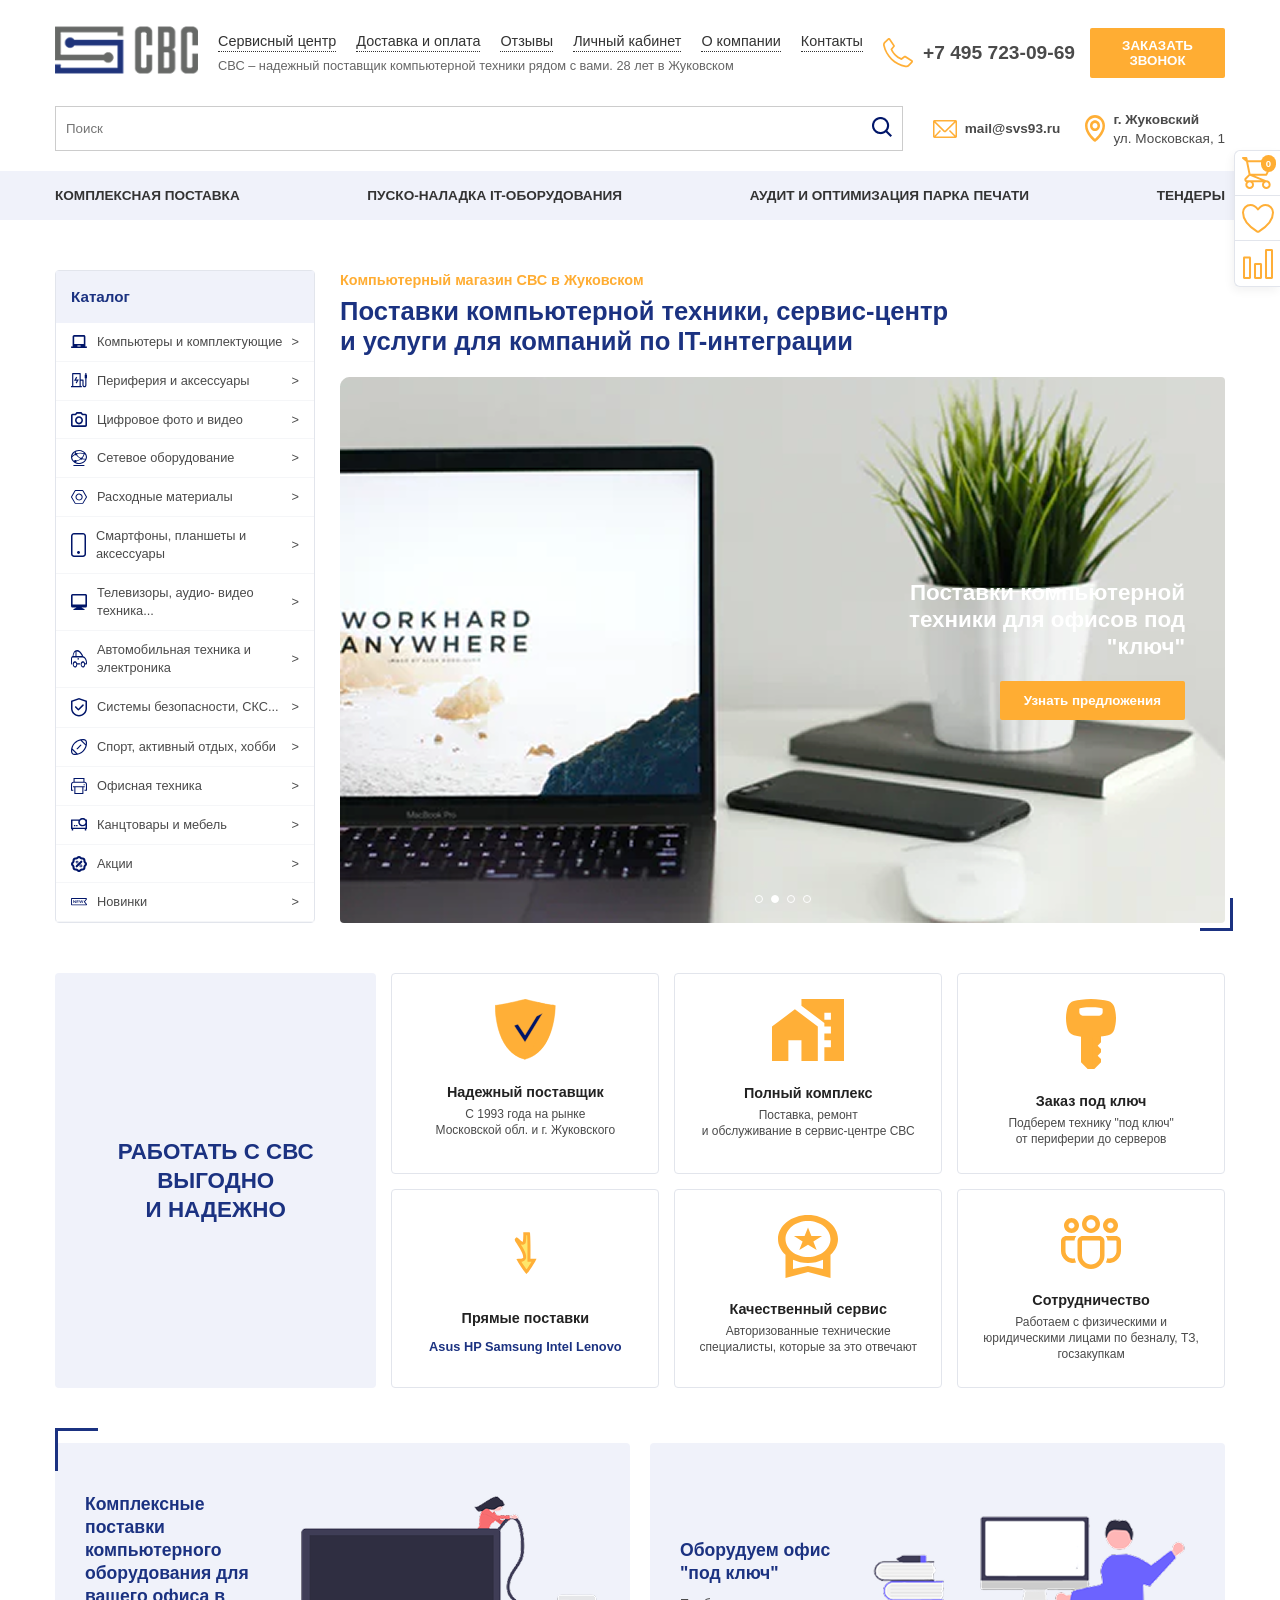
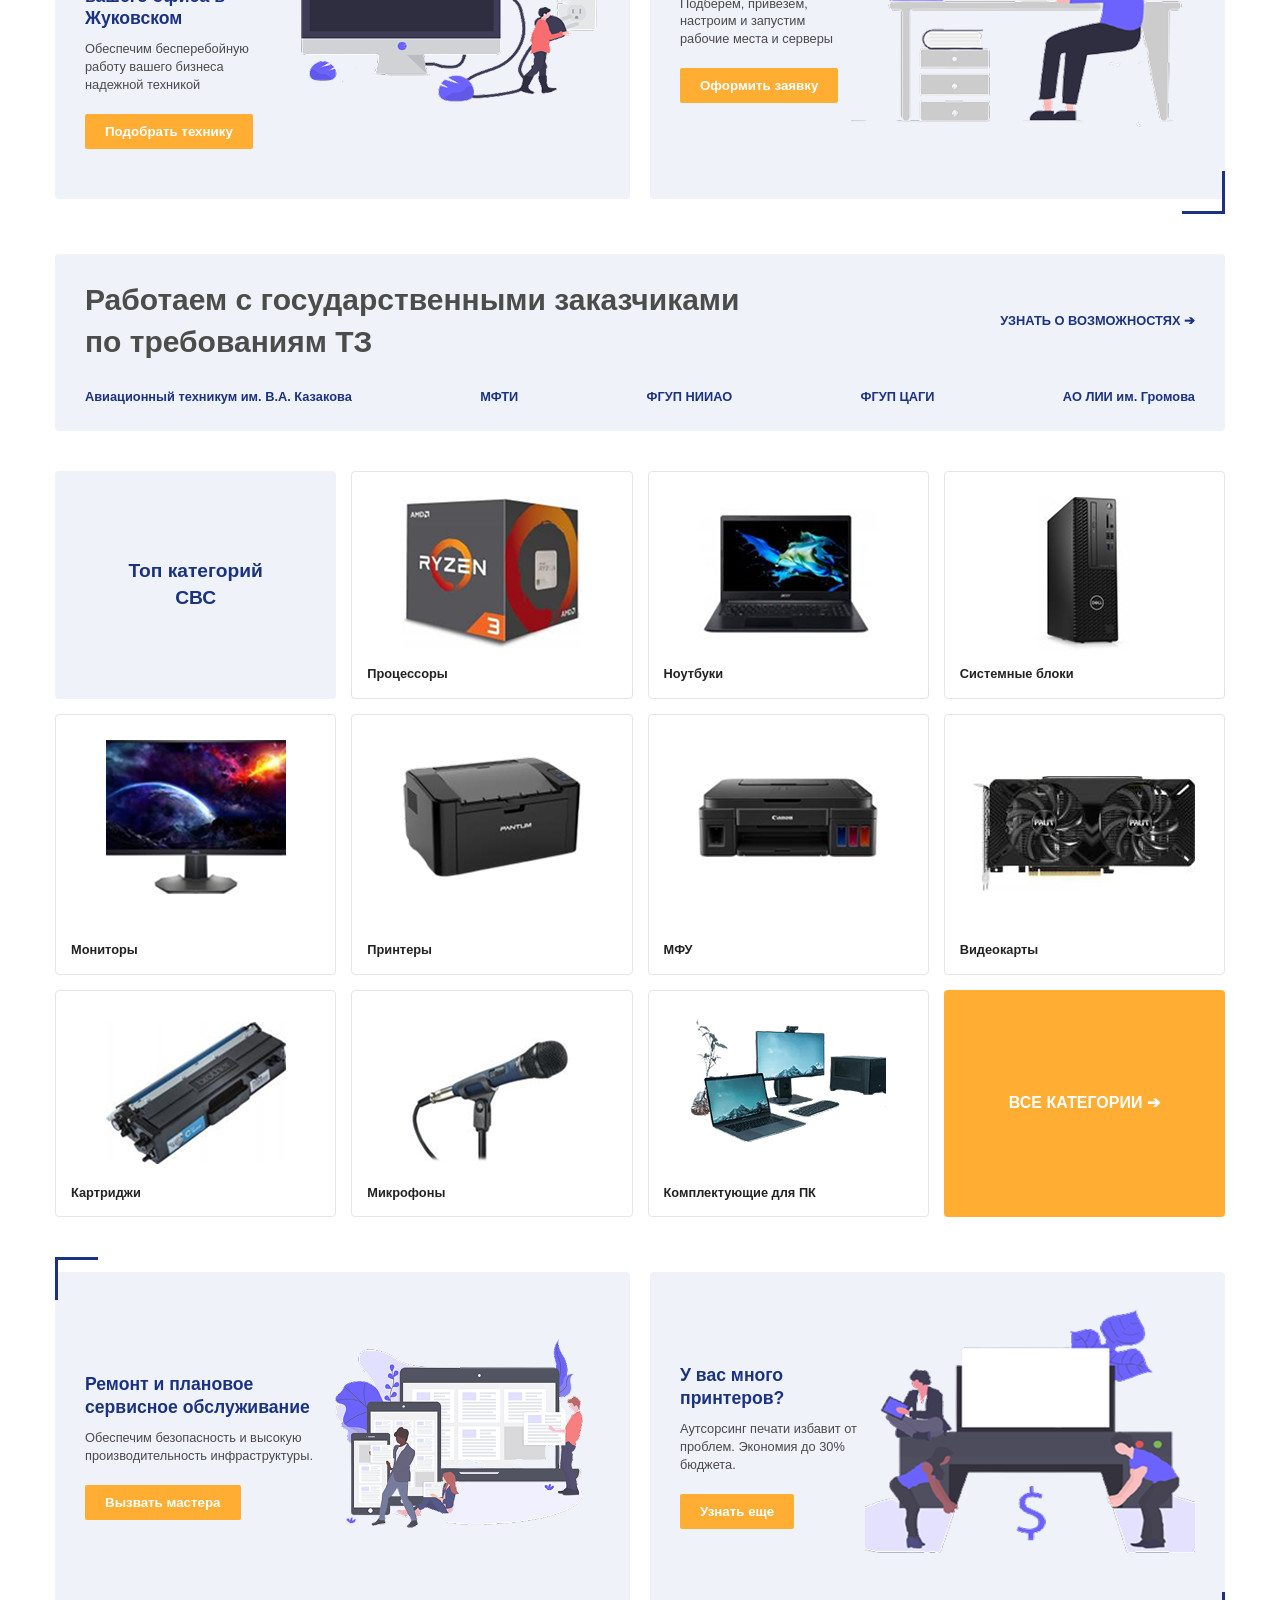
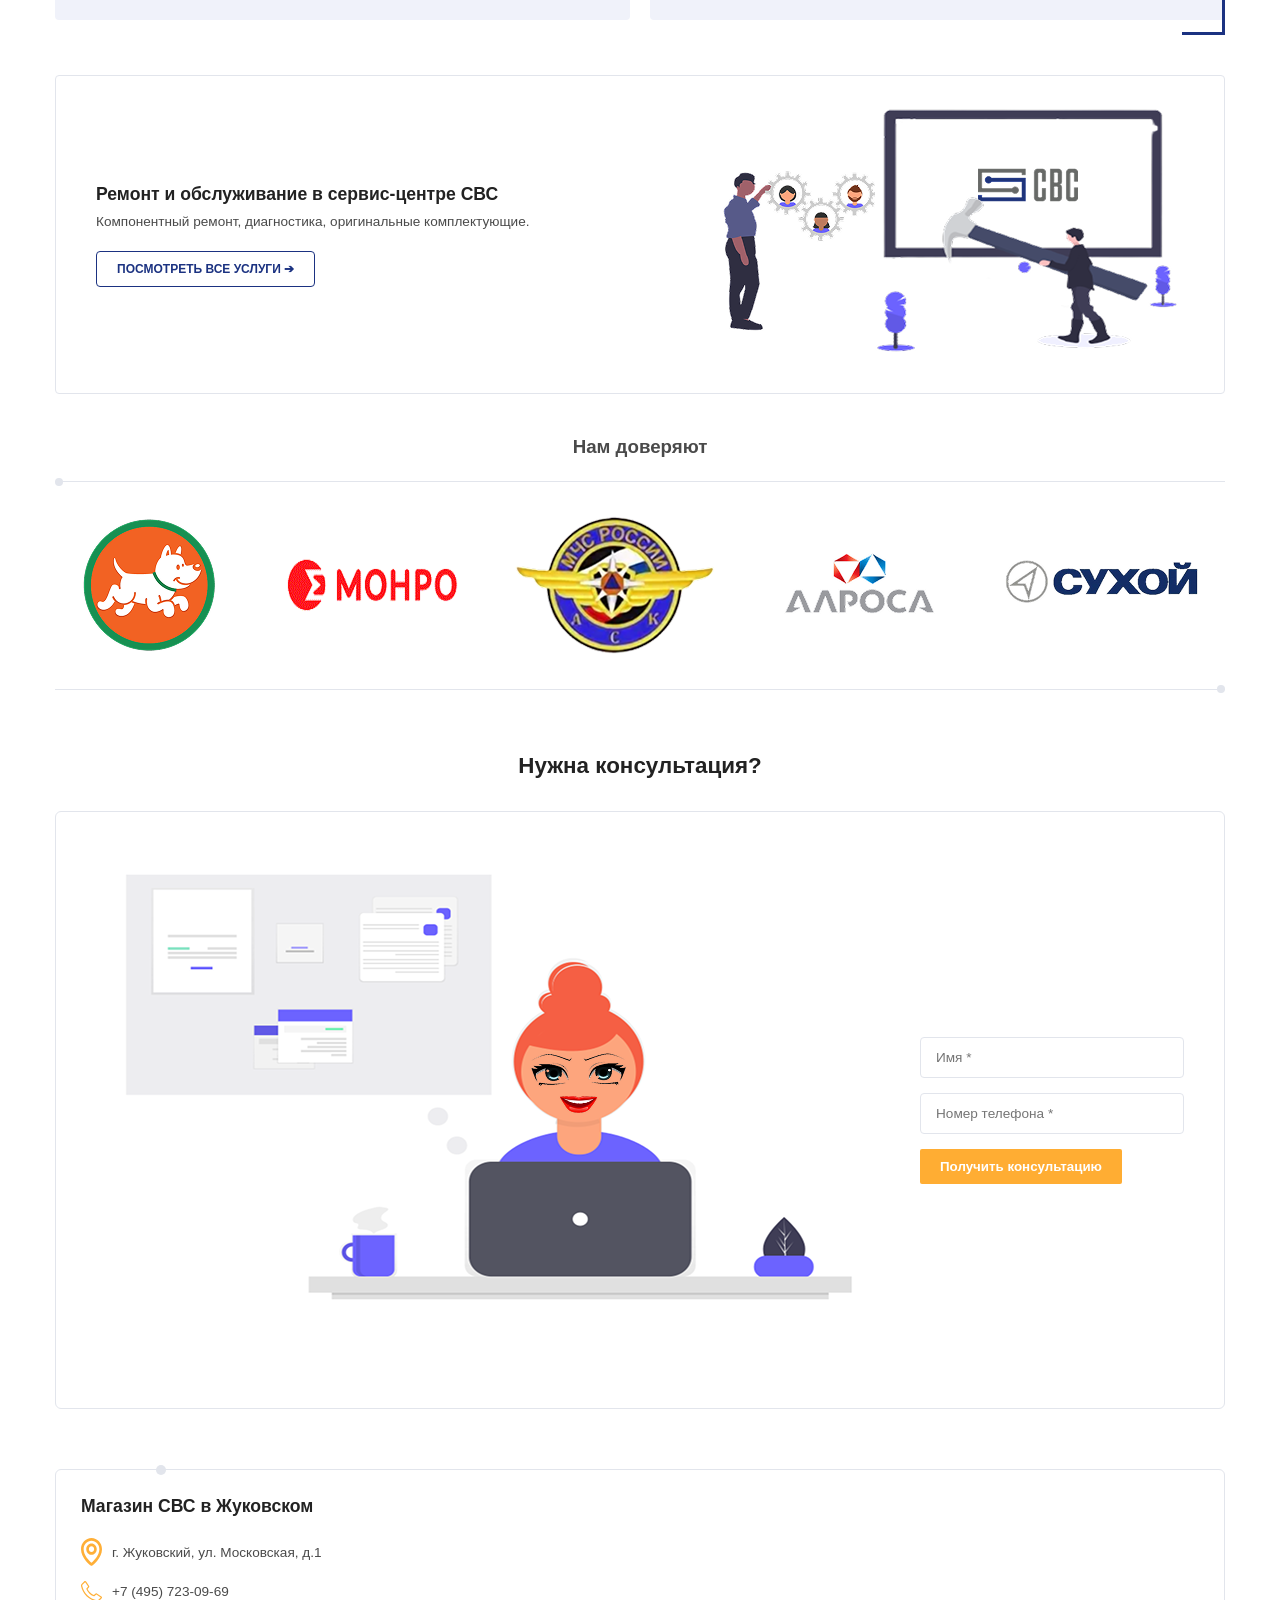
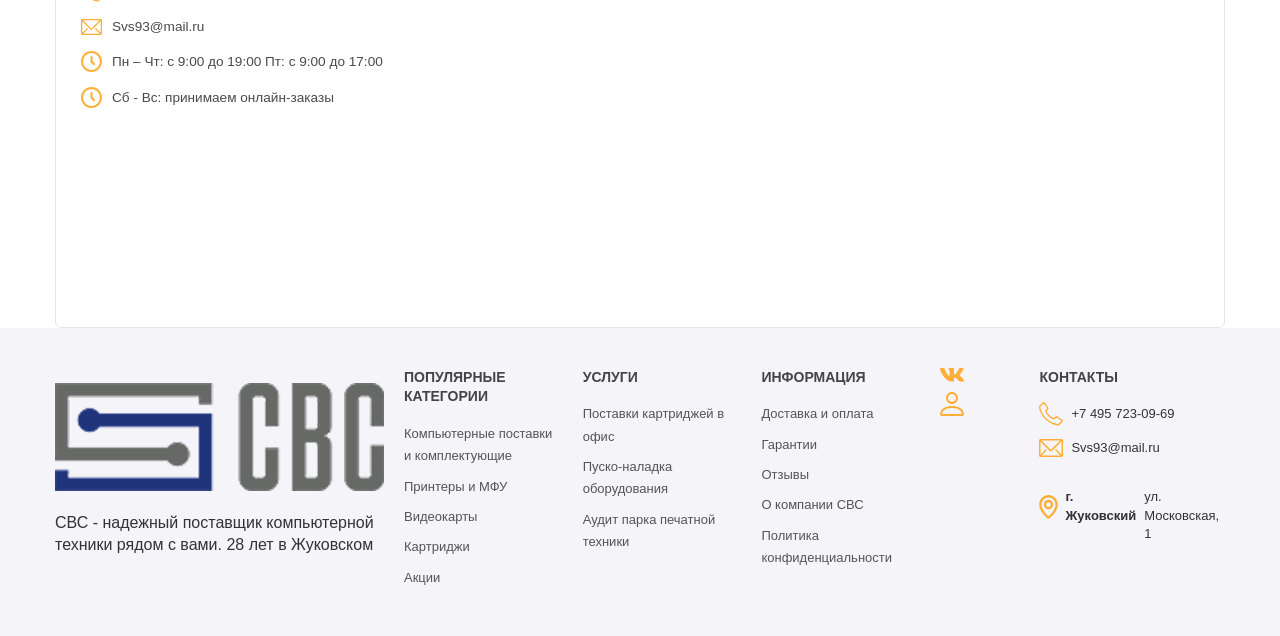
==== index.html @ f5159ec9 "Add files via upload" ====
<!DOCTYPE html>
<html lang="ru">
<head>
    <meta charset="UTF-8">
    <meta name="viewport" content="width=device-width, initial-scale=1.0">
    <link rel="stylesheet" href="./css/style.css">
    <title>СВС — Компьютерный магазин</title>
</head>
<body>

    <div class="side-widget">
        <div class="side-widget-item"><img src="./icons/cart.svg" alt="Корзина"><span class="side-widget-badge">0</span></div>
        <div class="side-widget-item"><img src="./icons/heart.svg" alt="Избранное"></div>
        <div class="side-widget-item"><img src="./icons/rating.svg" alt="Сравнение"></div>
    </div>

    <header class="site-header">
      <div class="container">
          <div class="header-top-row">
    <div class="logo-area">
        <img src="./img/logo.png" alt="СВС" class="header-logo">
    </div>
    
    <div class="header-center-block">
        <nav class="top-menu">
            <a href="#">Сервисный центр</a>
            <a href="#">Доставка и оплата</a>
            <a href="#">Отзывы</a>
            <a href="#">Личный кабинет</a>
            <a href="#">О компании</a>
            <a href="#">Контакты</a>
        </nav>
        <div class="slogan">СВС – надежный поставщик компьютерной техники рядом с вами. 28 лет в Жуковском</div>
    </div>

    <div class="header-contacts-right">
        <div class="phone-block">
            <img src="./icons/phone.svg" alt="Телефон" class="phone-icon">
            <span class="phone-number">+7 495 723-09-69</span>
        </div>
        <button class="btn-orange-call">ЗАКАЗАТЬ ЗВОНОК</button>
    </div>
</div>

          <div class="header-middle-row">
              <div class="search-box">
                  <input type="text" placeholder="Поиск">
                  <button class="search-btn"><img src="./icons/search.png" alt="Поиск"></button>
              </div>
              <div class="info-contacts">
                  <div class="info-item">
                      <img src="./icons/mail.svg" alt="Email" class="info-icon">
                      <span><b>mail@svs93.ru</b></span>
                  </div>
                  <div class="info-item">
                      <img src="./icons/geo.svg" alt="Адрес" class="info-icon">
                      <span><b>г. Жуковский</b><br>ул. Московская, 1</span>
                  </div>
              </div>
          </div>
      </div>

      <nav class="header-bottom-nav">
          <div class="container nav-links">
              <a href="./pages/office.html">КОМПЛЕКСНАЯ ПОСТАВКА</a>
              <a href="#">ПУСКО-НАЛАДКА IT-ОБОРУДОВАНИЯ</a>
              <a href="#">АУДИТ И ОПТИМИЗАЦИЯ ПАРКА ПЕЧАТИ</a>
              <a href="#">ТЕНДЕРЫ</a>
          </div>
      </nav>
    </header>

    <main class="container">
        
        <section class="hero-section">
            <aside class="catalog-menu">
                <div class="catalog-header">Каталог</div>
                <ul class="catalog-list">
                    <li class="catalog-item"><div class="catalog-item-left"><img src="./icons/pk.svg" class="catalog-icon"> Компьютеры и комплектующие</div><span>&gt;</span></li>
                    <li class="catalog-item"><div class="catalog-item-left"><img src="./icons/per.svg" class="catalog-icon"> Периферия и аксессуары</div><span>&gt;</span></li>
                    <li class="catalog-item"><div class="catalog-item-left"><img src="./icons/camera.svg" class="catalog-icon"> Цифровое фото и видео</div><span>&gt;</span></li>
                    <li class="catalog-item"><div class="catalog-item-left"><img src="./icons/provolka.svg" class="catalog-icon"> Сетевое оборудование</div><span>&gt;</span></li>
                    <li class="catalog-item"><div class="catalog-item-left"><img src="./icons/gaika.svg" class="catalog-icon"> Расходные материалы</div><span>&gt;</span></li>
                    <li class="catalog-item"><div class="catalog-item-left"><img src="./icons/mp.svg" class="catalog-icon"> Смартфоны, планшеты и аксессуары</div><span>&gt;</span></li>
                    <li class="catalog-item"><div class="catalog-item-left"><img src="./icons/monitor.svg" class="catalog-icon"> Телевизоры, аудио- видео техника...</div><span>&gt;</span></li>
                    <li class="catalog-item"><div class="catalog-item-left"><img src="./icons/auto.svg" class="catalog-icon"> Автомобильная техника и электроника</div><span>&gt;</span></li>
                    <li class="catalog-item"><div class="catalog-item-left"><img src="./icons/shield.svg" class="catalog-icon"> Системы безопасности, СКС...</div><span>&gt;</span></li>
                    <li class="catalog-item"><div class="catalog-item-left"><img src="./icons/sport.svg" class="catalog-icon"> Спорт, активный отдых, хобби</div><span>&gt;</span></li>
                    <li class="catalog-item"><div class="catalog-item-left"><img src="./icons/printer.svg" class="catalog-icon"> Офисная техника</div><span>&gt;</span></li>
                    <li class="catalog-item"><div class="catalog-item-left"><img src="./icons/cam.svg" class="catalog-icon"> Канцтовары и мебель</div><span>&gt;</span></li>
                    <li class="catalog-item"><div class="catalog-item-left"><img src="./icons/actions.svg" class="catalog-icon"> Акции</div><span>&gt;</span></li>
                    <li class="catalog-item"><div class="catalog-item-left"><img src="./icons/new.svg" class="catalog-icon"> Новинки</div><span>&gt;</span></li>
                </ul>
            </aside>

            <div class="hero-slider-wrapper bracket-bottom-right">
                <div class="hero-slider-text">
                    <h3>Компьютерный магазин СВС в Жуковском</h3>
                    <h1>Поставки компьютерной техники, сервис-центр<br>и услуги для компаний по IT-интеграции</h1>
                </div>
                <div class="hero-slider-image">
                    <div class="slider-overlay-text">Поставки компьютерной техники для офисов под "ключ"</div>
                      <button class="btn-orange" style="padding: 12px 24px; z-index: 2;">Узнать предложения</button>
                    <div class="slider-controls">
                        <div class="dot"></div><div class="dot active"></div><div class="dot"></div><div class="dot"></div>
                    </div>
                </div>
            </div>
        </section>

        <section class="benefits-grid">
            <div class="benefit-card span-2-rows">Работать с СВС<br>ВЫГОДНО<br>И НАДЕЖНО</div>
            <div class="benefit-card">
                <div class="benefit-icon"><img src="./icons/shield2.svg" alt="check"></div>
                <h4>Надежный поставщик</h4>
                <p>С 1993 года на рынке<br>Московской обл. и г. Жуковского</p>
            </div>
            <div class="benefit-card">
                <div class="benefit-icon"><img src="./icons/house.svg" alt="pc"></div>
                <h4>Полный комплекс</h4>
                <p>Поставка, ремонт<br>и обслуживание в сервис-центре СВС</p>
            </div>
            <div class="benefit-card">
                <div class="benefit-icon"><img src="./icons/key.svg" alt="key"></div>
                <h4>Заказ под ключ</h4>
                <p>Подберем технику "под ключ"<br>от периферии до серверов</p>
            </div>
            <div class="benefit-card">
                <div class="benefit-icon"><img src="./icons/del.svg" alt="delivery"></div>
                <h4>Прямые поставки</h4>
                <div class="brands-logos">Asus HP Samsung Intel Lenovo</div>
            </div>
            <div class="benefit-card">
                <div class="benefit-icon"><img src="./icons/medal.svg" alt="medal"></div>
                <h4>Качественный сервис</h4>
                <p>Авторизованные технические специалисты, которые за это отвечают</p>
            </div>
            <div class="benefit-card">
                <div class="benefit-icon"><img src="./icons/peoples.svg" alt="users"></div>
                <h4>Сотрудничество</h4>
                <p>Работаем с физическими и юридическими лицами по безналу, ТЗ, госзакупкам</p>
            </div>
        </section>

        <section class="bracket-wrapper">
            <div class="twin-banners">
                <div class="twin-card">
                    <div class="twin-info">
                        <h3>Комплексные поставки компьютерного оборудования для вашего офиса в Жуковском</h3>
                        <p>Обеспечим бесперебойную работу вашего бизнеса надежной техникой</p>
                        <button class="btn-orange">Подобрать технику</button>
                    </div>
                    <div class="twin-icon"><img src="./img/undraw_monitor_iqpq-removebg-preview 1.png" alt="pc"></div>
                </div>
                <div class="twin-card">
                    <div class="twin-info">
                        <h3>Оборудуем офис "под ключ"</h3>
                        <p>Подберем, привезем, настроим и запустим рабочие места и серверы</p>
                        <button class="btn-orange">Оформить заявку</button>
                    </div>
                    <div class="twin-icon"><img src="./img/ssss.png" alt="admin"></div>
                </div>
            </div>
        </section>

        <section class="gov-banner">
            <div class="gov-header">
                <h3>Работаем с государственными заказчиками <br>по требованиям ТЗ</h3>
                <a href="#">УЗНАТЬ О ВОЗМОЖНОСТЯХ ➔</a>
            </div>
            <div class="gov-logos">
                <div>Авиационный техникум им. В.А. Казакова</div>
                <div>МФТИ</div>
                <div>ФГУП НИИАО</div>
                <div>ФГУП ЦАГИ</div>
                <div>АО ЛИИ им. Громова</div>
            </div>
        </section>

        <section class="category-grid">
            <div class="cat-box title-box"><h3>Топ категорий<br>СВС</h3></div>
            <a href="#" class="cat-box"><div class="cat-img"><img src="./img/proc.png"></div><div class="cat-title">Процессоры</div></a>
            <a href="#" class="cat-box"><div class="cat-img"><img src="./img/nout.png"></div><div class="cat-title">Ноутбуки</div></a>
            <a href="#" class="cat-box"><div class="cat-img"><img src="./img/system.png"></div><div class="cat-title">Системные блоки</div></a>
            <a href="#" class="cat-box"><div class="cat-img"><img src="./img/mon.png"></div><div class="cat-title">Мониторы</div></a>
            <a href="#" class="cat-box"><div class="cat-img"><img src="./img/printer.png"></div><div class="cat-title">Принтеры</div></a>
            <a href="#" class="cat-box"><div class="cat-img"><img src="./img/mfu.png"></div><div class="cat-title">МФУ</div></a>
            <a href="#" class="cat-box"><div class="cat-img"><img src="./img/videocards.png"></div><div class="cat-title">Видеокарты</div></a>
            <a href="#" class="cat-box"><div class="cat-img"><img src="./img/cartridge.png"></div><div class="cat-title">Картриджи</div></a>
            <a href="#" class="cat-box"><div class="cat-img"><img src="./img/myc.png"></div><div class="cat-title">Микрофоны</div></a>
            <a href="#" class="cat-box"><div class="cat-img"><img src="./img/tech.png"></div><div class="cat-title">Комплектующие для ПК</div></a>
            <div class="cat-box action-box">ВСЕ КАТЕГОРИИ ➔</div>
        </section>

        <section class="bracket-wrapper">
            <div class="twin-banners">
                <div class="twin-card">
                    <div class="twin-info">
                        <h3>Ремонт и плановое сервисное обслуживание</h3>
                        <p>Обеспечим безопасность и высокую производительность инфраструктуры.</p>
                        <button class="btn-orange">Вызвать мастера</button>
                    </div>
                    <div class="twin-icon"><img src="./img/tools.png" alt="tools"></div>
                </div>
                <div class="twin-card">
                    <div class="twin-info">
                        <h3>У вас много принтеров?</h3>
                        <p>Аутсорсинг печати избавит от проблем. Экономия до 30% бюджета.</p>
                        <button class="btn-orange">Узнать еще</button>
                    </div>
                    <div class="twin-icon"><img src="./img/money.png" alt="printer"></div>
                </div>
            </div>
        </section>

        <section class="service-banner">
            <div>
                <h3>Ремонт и обслуживание в сервис-центре СВС</h3>
                <p>Компонентный ремонт, диагностика, оригинальные комплектующие.</p>
                <button class="btn-outline">Посмотреть все услуги ➔</button>
            </div>
            <div class="service-ill"><img src="./img/repair.png" alt="repair"></div>
        </section>

        <section class="trust-section">
            <h3>Нам доверяют</h3>
            <div class="trust-line">
                <img src="./img/c1.png" alt=""><img src="./img/c2.png" alt=""><img src="./img/c3.png" alt=""><img src="./img/c4.png" alt=""><img src="./img/c5.png" alt="">
            </div>
        </section>

        <section class="feedback-section">
            <div class="feedback-header">
                <h2>Нужна консультация?</h2>
            </div>
            <div class="feedback-box">
                <div class="feedback-ill"><img src="./img/sup.png" alt="support"></div>
                <form>
                    <div class="form-group"><input type="text" placeholder="Имя *"></div>
                    <div class="form-group"><input type="tel" placeholder="Номер телефона *"></div>
                    <button type="button" class="btn-orange">Получить консультацию</button>
                </form>
            </div>
        </section>

        <section class="map-section">
            <div class="map-info">
                <h3>Магазин СВС в Жуковском</h3>
                <ul class="map-list">
                    <li><img src="./icons/geo.svg">г. Жуковский, ул. Московская, д.1</li>
                    <li><img src="./icons/phone.svg">+7 (495) 723-09-69</li>
                    <li><img src="./icons/mail.svg">Svs93@mail.ru</li>
                    <li><img src="./icons/clock.svg">Пн – Чт: с 9:00 до 19:00 Пт: с 9:00 до 17:00</li>
                    <li><img src="./icons/clock.svg">Сб - Вс: принимаем онлайн-заказы</li>
                </ul>
            </div>
            <div class="map-wrapper">
                <iframe src="https://yandex.ru/map-widget/v1/?um=constructor%3A..." width="100%" height="400" frameborder="0"></iframe>
            </div>
        </section>
    </main>

    <footer class="site-footer">
    <div class="container footer-grid">
        <!-- Лого и описание -->
        <div class="footer-col">
            <img src="./img/logo.png" alt="СВС" class="footer-logo">
            <p>СВС - надежный поставщик компьютерной техники рядом с вами. 28 лет в Жуковском</p>
        </div>

        <!-- Популярные категории -->
        <div class="footer-col">
            <h5>ПОПУЛЯРНЫЕ КАТЕГОРИИ</h5>
            <ul>
                <li><a href="#">Компьютерные поставки и комплектующие</a></li>
                <li><a href="#">Принтеры и МФУ</a></li>
                <li><a href="#">Видеокарты</a></li>
                <li><a href="#">Картриджи</a></li>
                <li><a href="#">Акции</a></li>
            </ul>
        </div>

        <!-- Услуги -->
        <div class="footer-col">
            <h5>УСЛУГИ</h5>
            <ul>
                <li><a href="#">Поставки картриджей в офис</a></li>
                <li><a href="#">Пуско-наладка оборудования</a></li>
                <li><a href="#">Аудит парка печатной техники</a></li>
            </ul>
        </div>

        <!-- Информация -->
        <div class="footer-col">
            <h5>ИНФОРМАЦИЯ</h5>
            <ul>
                <li><a href="#">Доставка и оплата</a></li>
                <li><a href="#">Гарантии</a></li>
                <li><a href="#">Отзывы</a></li>
                <li><a href="#">О компании СВС</a></li>
                <li><a href="#">Политика конфиденциальности</a></li>
            </ul>
        </div>

        <!-- Соцсети -->
        <div class="footer-col footer-social">
            
            <img src="./icons/vk.svg" alt="VK">
            <img src="./icons/us.svg" alt="User">
        </div>

        <!-- Контакты -->
        <div class="footer-col footer-contacts">
            <h5>КОНТАКТЫ</h5>
            <p><img src="./icons/phone.svg" alt="тел"> +7 495 723-09-69</p>
            <p><img src="./icons/mail.svg" alt="почта"> Svs93@mail.ru</p>
            <p><img src="./icons/geo.svg" alt="адрес"> <b>г. Жуковский</b><br>ул. Московская, 1</p>
            
        </div>
    </div>
</footer>
</body>
</html>
---- css/style.css ----
/* --- БАЗОВЫЕ ПЕРЕМЕННЫЕ И СБРОС --- */
:root {
    --cbc-navy: #1b3281;
    --cbc-orange: #ffad33;
    --cbc-orange-hover: #fa9c15;
    --cbc-dark: #222222;
    --cbc-text: #4a4a4a;
    --cbc-gray-light: #f5f6f8;
    --cbc-lavender: #f0f2fa;
    --cbc-border: #e2e5ec;
    --font-main: 'Segoe UI', Tahoma, Geneva, Verdana, sans-serif;
}

* {
    box-sizing: border-box;
    margin: 0;
    padding: 0;
    font-family: var(--font-main);
}

body {
    color: var(--cbc-text);
    background-color: #ffffff;
    line-height: 1.4;
}

a {
    text-decoration: none;
    color: inherit;
}

.container {
    max-width: 1200px;
    margin: 0 auto;
    padding: 0 15px;
}

/* --- ПРАВЫЙ ПЛАВАЮЩИЙ ВИДЖЕТ --- */
.side-widget {
    position: fixed;
    right: 0;
    top: 150px;
    background: #fff;
    border: 1px solid var(--cbc-border);
    border-right: none;
    border-radius: 6px 0 0 6px;
    box-shadow: -2px 4px 10px rgba(0, 0, 0, 0.05);
    z-index: 100;
}

.side-widget-item {
    width: 45px;
    height: 45px;
    display: flex;
    align-items: center;
    justify-content: center;
    border-bottom: 1px solid var(--cbc-border);
    font-size: 1.2rem;
    color: var(--cbc-navy);
    cursor: pointer;
    position: relative;
}

.side-widget-item:last-child {
    border-bottom: none;
}

.side-widget-badge {
    position: absolute;
    top: 4px;
    right: 4px;
    background: var(--cbc-orange);
    color: #fff;
    font-size: 0.6rem;
    padding: 2px 5px;
    border-radius: 10px;
    font-weight: bold;
}

/* --- ШАПКА САЙТА --- */
.site-header {
    width: 100%;
    padding: 20px 0;
    background: #fff;
}

.header-top-row {
    display: flex;
    justify-content: space-between; /* Распределяет блоки по всей ширине */
    align-items: center;            /* Выравнивает их по вертикали по центру */
    gap: 20px;                      /* Небольшой отступ между блоками */
}

.header-logo {
    height: 60px;
    width: auto;
}

.top-menu {
    display: flex;
    gap: 20px;
    margin-bottom: 5px;
}

.top-menu a {
    white-space: nowrap;
    font-size: 0.9rem;
    color: #333;
    text-decoration: none;
    border-bottom: 1px dotted #333;
}

.slogan {
    font-size: 0.8rem;
    color: #666;
}

.header-contacts-right {
    display: flex;
    align-items: center;
    gap: 15px;
}
.phone-block {
    display: flex;
    align-items: center;
    gap: 10px;
}
.phone-number {
    white-space: nowrap;
    font-weight: bold;
    font-size: 1.2rem;
}

.btn-orange-call {
    background: #ffad33;
    color: white;
    border: none;
    padding: 10px 20px;
    font-weight: bold;
    cursor: pointer;
    border-radius: 2px;
}
.btn-orange {
    background: #ffad33;
    color: white;
    border: none;
    padding: 10px 20px;
    font-weight: bold;
    cursor: pointer;
    border-radius: 2px;
}

.header-middle-row {
    display: flex;
    align-items: center;
    justify-content: space-between;
    margin-top: 20px;
    gap: 30px;
}

.search-box {
    flex: 1;
    display: flex;
    border: 1px solid #ccc;
}

.search-box input {
    flex: 1;
    padding: 10px;
    border: none;
    outline: none;
}

.search-btn {
    padding: 10px;
    background: none;
    border: none;
    cursor: pointer;
}

.info-contacts {
    display: flex;
    gap: 25px;
    font-size: 0.85rem;
}

.info-item {
    display: flex;
    align-items: center;
    gap: 8px;
}

.info-icon {
    font-size: 1.2rem;
}

.header-bottom-nav {
    background: #f0f2fa;
    margin-top: 20px;
    padding: 15px 0;
}

.nav-links {
    display: flex;
    justify-content: space-between;
    font-weight: bold;
    font-size: 0.85rem;
}

.nav-links a {
    color: #333;
    text-decoration: none;
}

/* --- ГЕРОЙ-СЕКЦИЯ (Каталог + Слайдер) --- */
.hero-section {
    display: grid;
    grid-template-columns: 260px 1fr;
    gap: 25px;
    padding: 30px 0;
}

.catalog-menu {
    border: 1px solid var(--cbc-border);
    border-radius: 4px;
    background: #fff;
}

.catalog-header {
    background: var(--cbc-lavender);
    padding: 15px;
    font-weight: 700;
    color: var(--cbc-navy);
    font-size: 0.95rem;
}

.catalog-list {
    list-style: none;
}

.catalog-item {
    display: flex;
    justify-content: space-between;
    align-items: center;
    padding: 10px 15px;
    border-bottom: 1px solid var(--cbc-gray-light);
    font-size: 0.8rem;
    cursor: pointer;
}

.catalog-item:hover {
    background: var(--cbc-gray-light);
    color: var(--cbc-navy);
}

.catalog-item-left {
    display: flex;
    align-items: center;
    gap: 10px;
}

.catalog-icon {
    color: var(--cbc-navy);
    font-size: 1rem;
    width: 16px;
    text-align: center;
}

.hero-slider-wrapper {
    display: flex;
    flex-direction: column;
    position: relative;
}

.hero-slider-text {
    margin-bottom: 20px;
}

.hero-slider-text h3 {
    color: var(--cbc-orange);
    font-size: 0.9rem;
    font-weight: 700;
    margin-bottom: 5px;
}

.hero-slider-text h1 {
    color: var(--cbc-navy);
    font-size: 1.6rem;
    font-weight: 700;
    line-height: 1.2;
}

.hero-slider-image {
    background: url(../img/image\ 4.png);
    border-radius: 4px;
    flex-grow: 1;
    position: relative;
    display: flex;
    flex-direction: column;
    align-items: flex-end;
    justify-content: center;
    padding: 40px;
    color: #fff;
    text-align: right;
    overflow: hidden;
}

.hero-slider-image::before {
    background: url(../img/image\ 3.png);
    font-size: 8rem;
    position: absolute;
    left: 20px;
    top: 20px;
    opacity: 0.3;
}

.slider-overlay-text {
    font-size: 1.4rem;
    font-weight: 700;
    margin-bottom: 20px;
    max-width: 300px;
    z-index: 2;
    line-height: 1.2;
}

.slider-controls {
    position: absolute;
    bottom: 20px;
    left: 50%;
    transform: translateX(-50%);
    display: flex;
    gap: 8px;
    z-index: 2;
}

.dot {
    width: 8px;
    height: 8px;
    border-radius: 50%;
    border: 1px solid #fff;
}

.dot.active {
    background: #fff;
}

.bracket-bottom-right::after {
    content: '';
    position: absolute;
    bottom: -8px;
    right: -8px;
    width: 30px;
    height: 30px;
    border-bottom: 3px solid var(--cbc-navy);
    border-right: 3px solid var(--cbc-navy);
    pointer-events: none;
}

/* --- ПРЕИМУЩЕСТВА --- */
.benefits-grid {
    display: grid;
    grid-template-columns: 1.2fr repeat(3, 1fr);
    gap: 15px;
    margin: 20px 0 40px;
}

.benefit-card {
    border: 1px solid var(--cbc-border);
    border-radius: 4px;
    padding: 25px 20px;
    text-align: center;
    background: #fff;
}

.benefit-card.span-2-rows {
    grid-row: span 2;
    background: var(--cbc-lavender);
    border: none;
    display: flex;
    align-items: center;
    justify-content: center;
    color: var(--cbc-navy);
    font-size: 1.4rem;
    font-weight: 700;
    text-transform: uppercase;
    line-height: 1.3;
}

.benefit-icon {
    font-size: 2rem;
    color: var(--cbc-orange);
    margin-bottom: 10px;
}

.benefit-card h4 {
    color: var(--cbc-dark);
    font-size: 0.9rem;
    margin-bottom: 5px;
}

.benefit-card p {
    font-size: 0.75rem;
    color: var(--cbc-text);
    line-height: 1.3;
}

.brands-logos {
    display: flex;
    justify-content: center;
    gap: 10px;
    margin-top: 10px;
    color: var(--cbc-navy);
    font-weight: bold;
    font-size: 0.8rem;
}

/* --- СИСТЕМНЫЕ СИННИЕ УГОЛКИ --- */
.bracket-wrapper {
    position: relative;
    padding: 15px 0;
    margin: 30px 0;
}

.bracket-wrapper::before {
    content: '';
    position: absolute;
    top: 0;
    left: 0;
    width: 40px;
    height: 40px;
    border-top: 3px solid var(--cbc-navy);
    border-left: 3px solid var(--cbc-navy);
    pointer-events: none;
}

.bracket-wrapper::after {
    content: '';
    position: absolute;
    bottom: 0;
    right: 0;
    width: 40px;
    height: 40px;
    border-bottom: 3px solid var(--cbc-navy);
    border-right: 3px solid var(--cbc-navy);
    pointer-events: none;
}

/* --- ПАРНЫЕ БАННЕРЫ --- */
.twin-banners {
    display: grid;
    grid-template-columns: 1fr 1fr;
    gap: 20px;
}

.twin-card {
    background: var(--cbc-lavender);
    padding: 35px 30px;
    border-radius: 4px;
    display: flex;
    justify-content: space-between;
    align-items: center;
}

.twin-info {
    max-width: 60%;
}

.twin-info h3 {
    color: var(--cbc-navy);
    font-size: 1.1rem;
    margin-bottom: 10px;
    line-height: 1.3;
}

.twin-info p {
    font-size: 0.8rem;
    margin-bottom: 20px;
}

.twin-icon {
    font-size: 4rem;
}

/* --- ГОСЗАКУПКИ --- */
.gov-banner {
    background: var(--cbc-lavender);
    padding: 25px 30px;
    border-radius: 4px;
    margin: 40px 0;
}

.gov-header {
    display: flex;
    justify-content: space-between;
    align-items: center;
    margin-bottom: 25px;
}

.gov-header h3 {
    font-size: 30px;
    color: #4A4D4A;
}

.gov-header a {
    font-size: 0.8rem;
    color: var(--cbc-navy);
    font-weight: 700;
}

.gov-logos {
    display: flex;
    justify-content: space-between;
    align-items: center;
    color: var(--cbc-navy);
    font-weight: bold;
    font-size: 0.8rem;
    text-align: center;
}

/* --- ПЛИТКА КАТЕГОРИЙ --- */
.category-grid {
    display: grid;
    grid-template-columns: repeat(4, 1fr);
    gap: 15px;
    margin: 40px 0;
}

.cat-box {
    border: 1px solid var(--cbc-border);
    border-radius: 4px;
    padding: 15px;
    min-height: 130px;
    display: flex;
    flex-direction: column;
    justify-content: space-between;
    position: relative;
    transition: 0.2s;
}

.cat-box:hover {
    box-shadow: 0 4px 12px rgba(0, 0, 0, 0.05);
    border-color: #d0d5e0;
}

.cat-img {
    text-align: center;
    font-size: 2.5rem;
    margin-top: 10px;
}

.cat-title {
    font-size: 0.8rem;
    font-weight: 700;
    color: var(--cbc-dark);
}

.cat-arrow {
    position: absolute;
    bottom: 15px;
    right: 15px;
    color: #a0a0a0;
    font-size: 0.8rem;
}

.cat-box.title-box {
    background: var(--cbc-lavender);
    border: none;
    justify-content: center;
    align-items: center;
}

.cat-box.title-box h3 {
    color: var(--cbc-navy);
    font-size: 1.2rem;
    text-align: center;
}

.cat-box.action-box {
    background: var(--cbc-orange);
    border: none;
    justify-content: center;
    align-items: center;
    color: #fff;
    font-weight: 700;
    font-size: 1rem;
    cursor: pointer;
}

/* --- СЕРВИСНЫЙ ЦЕНТР --- */
.service-banner {
    padding: 30px 40px;
    border: 1px solid var(--cbc-border);
    border-radius: 4px;
    display: flex;
    justify-content: space-between;
    align-items: center;
    margin: 40px 0;
}

.service-banner h3 {
    font-size: 1.1rem;
    color: var(--cbc-dark);
    margin-bottom: 5px;
}

.service-banner p {
    font-size: 0.85rem;
    color: var(--cbc-text);
    margin-bottom: 20px;
}

.btn-outline {
    background: transparent;
    border: 1px solid var(--cbc-navy);
    color: var(--cbc-navy);
    padding: 10px 20px;
    border-radius: 4px;
    font-weight: 700;
    font-size: 0.75rem;
    cursor: pointer;
    text-transform: uppercase;
}

/* --- ДОВЕРИЕ --- */
.trust-section {
    margin: 40px 0;
    text-align: center;
    position: relative;
}

.trust-line {
    border: 1px solid var(--cbc-border);
    border-left: none;
    border-right: none;
    padding: 30px 0;
    display: flex;
    justify-content: space-around;
    align-items: center;
    margin-top: 20px;
    position: relative;
}

.trust-line::before {
    content: '';
    position: absolute;
    top: -4px;
    left: 0;
    width: 8px;
    height: 8px;
    background: var(--cbc-border);
    border-radius: 50%;
}

.trust-line::after {
    content: '';
    position: absolute;
    bottom: -4px;
    right: 0;
    width: 8px;
    height: 8px;
    background: var(--cbc-border);
    border-radius: 50%;
}

.trust-logo {
    font-weight: bold;
    color: var(--cbc-text);
    font-size: 0.9rem;
}

/* --- ФОРМА ОБРАТНОЙ СВЯЗИ --- */
.feedback-section {
    margin: 60px 0;
}

.feedback-header {
    text-align: center;
    margin-bottom: 30px;
}

.feedback-header h2 {
    color: var(--cbc-dark);
    font-size: 1.4rem;
    margin-bottom: 5px;
}

.feedback-header p {
    font-size: 0.9rem;
    color: var(--cbc-text);
}

.feedback-box {
    border: 1px solid var(--cbc-border);
    border-radius: 6px;
    padding: 40px;
    display: grid;
    grid-template-columns: 1fr 1fr;
    gap: 50px;
    align-items: center;
}

.feedback-ill {
    text-align: center;
    font-size: 8rem;
}

.form-group {
    margin-bottom: 15px;
}

.form-group input,
.form-group textarea {
    width: 100%;
    padding: 12px 15px;
    border: 1px solid var(--cbc-border);
    border-radius: 4px;
    font-size: 0.85rem;
}

.checkbox-group {
    display: flex;
    align-items: flex-start;
    gap: 10px;
    font-size: 0.7rem;
    color: #888;
    margin-top: 15px;
}

/* --- КАРТА И КОНТАКТЫ --- */
.map-section {
    border: 1px solid var(--cbc-border);
    border-radius: 6px;
    padding: 25px;
    display: grid;
    grid-template-columns: 350px 1fr;
    gap: 30px;
    position: relative;
}

.map-section::before {
    content: '';
    position: absolute;
    top: -5px;
    left: 100px;
    width: 10px;
    height: 10px;
    background: var(--cbc-border);
    border-radius: 50%;
}

.map-info h3 {
    font-size: 1.1rem;
    color: var(--cbc-dark);
    margin-bottom: 20px;
    line-height: 1.3;
}

.map-list {
    list-style: none;
    font-size: 0.85rem;
    color: var(--cbc-text);
}

.map-list li {
    margin-bottom: 15px;
    display: flex;
    align-items: center;
    gap: 10px;
}

.map-list i {
    color: var(--cbc-orange);
    font-style: normal;
    font-size: 1.1rem;
}
.map-list img {
    width: 6%;
}

.map-placeholder {
    background: #e9ecef;
    border-radius: 4px;
    display: flex;
    align-items: center;
    justify-content: center;
    color: #aaa;
}

/* --- ПОДВАЛ --- */
/* Общие стили для подвала */
.site-footer {
    background-color: #f4f4f9; /* Светло-фиолетовый фон как на макете */
    padding: 40px 0;
    color: #333;
    font-family: sans-serif;
}

.footer-grid {
    display: grid;
    grid-template-columns: 1.5fr 1fr 1fr 1fr 0.5fr 1fr; /* Пропорции колонок */
    gap: 20px;
    align-items: start;
}

.footer-col h5 {
    font-size: 14px;
    margin-bottom: 15px;
    color: #444;
}

.footer-col ul {
    list-style: none;
    padding: 0;
}

.footer-col ul li {
    margin-bottom: 8px;
}

.footer-col a {
    text-decoration: none;
    color: #555;
    font-size: 13px;
}

/* Иконки соцсетей (столбец 5) */
.footer-social {
    display: flex;
    flex-direction: column;
    gap: 10px;
}

.footer-social img {
    width: 24px;
}

/* Контакты (столбец 6) */
.footer-contacts p {
    font-size: 13px;
    margin-bottom: 10px;
    display: flex;
    align-items: center;
    gap: 8px;
}
.footer-contacts img {
    width: 24px;
    height: 24px;
}
.payment-methods img {
    width: 24px;
    height: 24px;
    margin-right: 5px;
}

/* Адаптивность для планшетов */
@media (max-width: 992px) {
    .footer-grid {
        grid-template-columns: repeat(3, 1fr);
    }
}
/* =======================================================
   АДАПТИВ ДЛЯ МОБИЛЬНЫХ УСТРОЙСТВ (до 768px)
   ======================================================= */
@media (max-width: 768px) {
    /* --- Глобальные фиксы от скролла и для картинок --- */
    html, body {
        overflow-x: hidden;
        width: 100%;
    }
    img {
        max-width: 100%;
        height: auto;
    }

    /* --- 1. Правый плавающий виджет (Делаем нижним меню) --- */
    .side-widget {
        top: auto;
        bottom: 0;
        left: 0;
        width: 100%;
        display: flex;
        flex-direction: row;
        border-radius: 0;
        border: none;
        border-top: 1px solid var(--cbc-border);
    }
    .side-widget-item {
        width: 100%;
        height: 55px;
        border-bottom: none;
        border-right: 1px solid var(--cbc-border);
    }
    .side-widget-item:last-child {
        border-right: none;
    }
    body {
        padding-bottom: 55px; /* Чтобы контент не прятался под нижним меню */
    }

    /* --- 2. Шапка сайта --- */
    .header-top-row {
        flex-direction: column;
        align-items: center;
        text-align: center;
    }
    .top-menu {
        flex-wrap: wrap;
        justify-content: center;
    }
    .header-contacts-right {
        flex-direction: column;
        width: 100%;
    }
    .btn-orange-call, .btn-orange {
        width: 100%; /* Кнопки на всю ширину */
    }
    .header-middle-row {
        flex-direction: column;
        gap: 15px;
    }
    .search-box {
        width: 100%;
    }
    .info-contacts {
        flex-direction: column;
        align-items: flex-start;
        width: 100%;
    }
    .header-bottom-nav .nav-links {
        flex-wrap: wrap;
        justify-content: center;
        gap: 15px;
        text-align: center;
    }

    /* --- 3. Герой-секция (Каталог + Слайдер) --- */
    .hero-section {
        grid-template-columns: 1fr; /* Схлопываем в одну колонку */
        padding: 15px 0;
    }
    .hero-slider-image {
        display: none;
    }
    .hero-slider-image::before {
        font-size: 5rem; /* Уменьшаем фоновую цифру */
        left: 10px;
        top: 10px;
    }
    .hero-slider-text h1 {
        font-size: 1.3rem;
    }
    .slider-overlay-text {
        font-size: 1.1rem;
        margin-bottom: 30px;
    }

    /* --- 4. Преимущества --- */
    .benefits-grid {
        grid-template-columns: 1fr; /* Все карточки друг под другом */
        gap: 10px;
    }
    .benefit-card.span-2-rows {
        grid-row: auto; /* Отменяем объединение строк */
        padding: 20px;
        font-size: 1.1rem;
    }

    /* --- 5. Парные баннеры --- */
    .twin-banners {
        grid-template-columns: 1fr;
    }
    .twin-card {
        flex-direction: column;
        text-align: center;
        padding: 20px;
    }
    .twin-info {
        max-width: 100%;
    }

    /* --- 6. Госзакупки --- */
    .gov-banner {
        padding: 20px;
    }
    .gov-header {
        flex-direction: column;
        text-align: center;
        gap: 10px;
    }
    .gov-header h3 {
        font-size: 1.5rem;
    }
    .gov-logos {
        flex-wrap: wrap;
        justify-content: center;
        gap: 15px;
    }

    /* --- 7. Плитка категорий --- */
    .category-grid {
        /* На телефонах лучше показывать по 2 категории в ряд, чтобы сэкономить место */
        grid-template-columns: repeat(2, 1fr); 
        gap: 10px;
    }
    .cat-box {
        padding: 10px;
        min-height: 110px;
    }
    .cat-box.title-box h3 {
        font-size: 1rem;
    }

    /* --- 8. Сервисный центр --- */
    .service-banner {
        flex-direction: column;
        text-align: center;
        padding: 20px;
        gap: 15px;
    }
    .service-banner .btn-outline {
        width: 100%;
    }

    /* --- 9. Доверие (Бренды) --- */
    .trust-line {
        flex-wrap: wrap;
        gap: 15px;
        border: none; /* Убираем линии, они ломают мобилку */
        padding: 10px 0;
    }
    .trust-line::before, 
    .trust-line::after {
        display: none; /* Прячем точки, вылезающие за экран */
    }

    /* --- 10. Форма обратной связи --- */
    .feedback-box {
        grid-template-columns: 1fr;
        padding: 20px;
        gap: 20px;
    }
    .feedback-ill {
        display: none; /* Огромная иконка на телефоне не нужна */
    }

    /* --- 11. Карта и контакты --- */
    .map-section {
        grid-template-columns: 1fr;
        padding: 20px;
    }
    .map-section::before {
        display: none;
    }
    .map-placeholder {
        height: 250px;
    }

    /* --- 12. Подвал --- */
    .footer-grid {
        grid-template-columns: 1fr;
        text-align: center;
        gap: 25px;
    }
    .footer-col img {
        width: 40%;
    }
    .footer-social {
        flex-direction: row;
        justify-content: center;
    }
    .footer-social img {
        width: 20px;
    }
    .footer-contacts p {
        justify-content: center;
    }
    .footer-contacts img {
        width: 12px;
    }
    .payment-methods {
        display: flex;
        justify-content: center;
    }
}
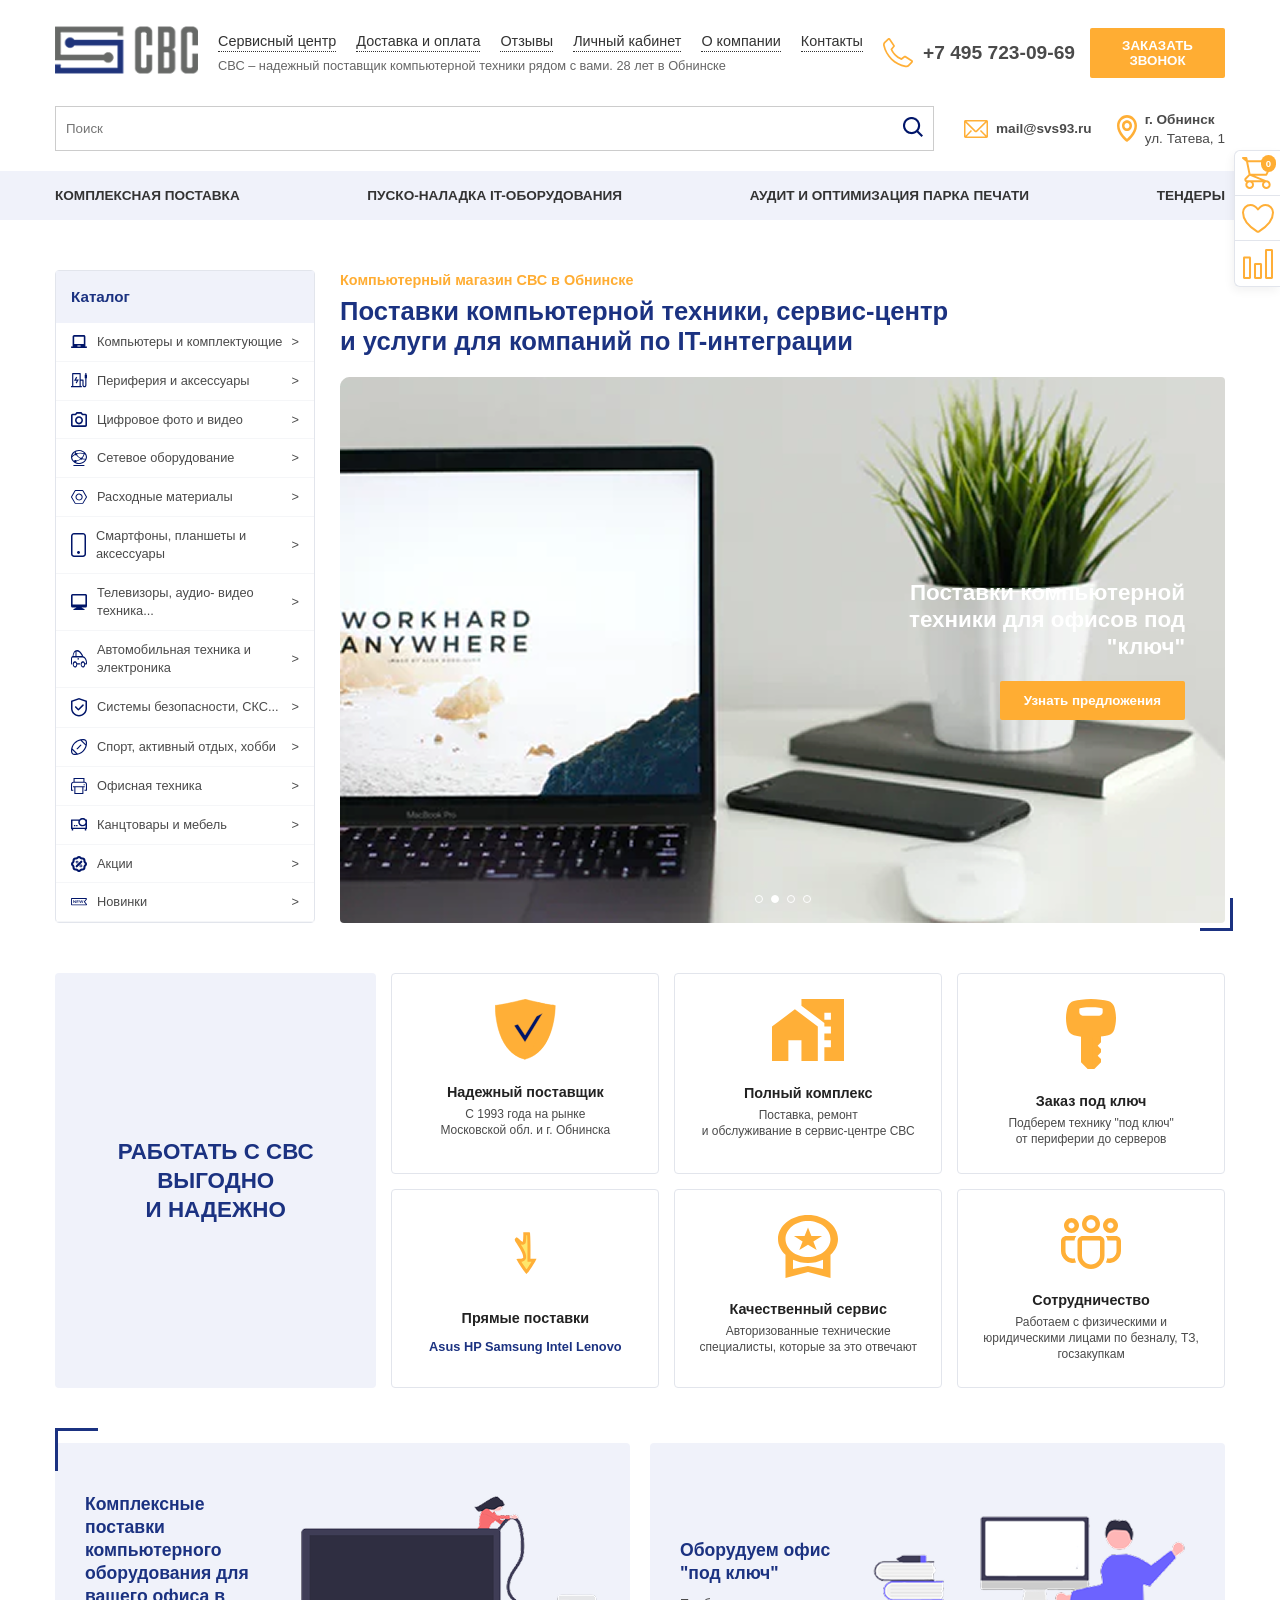
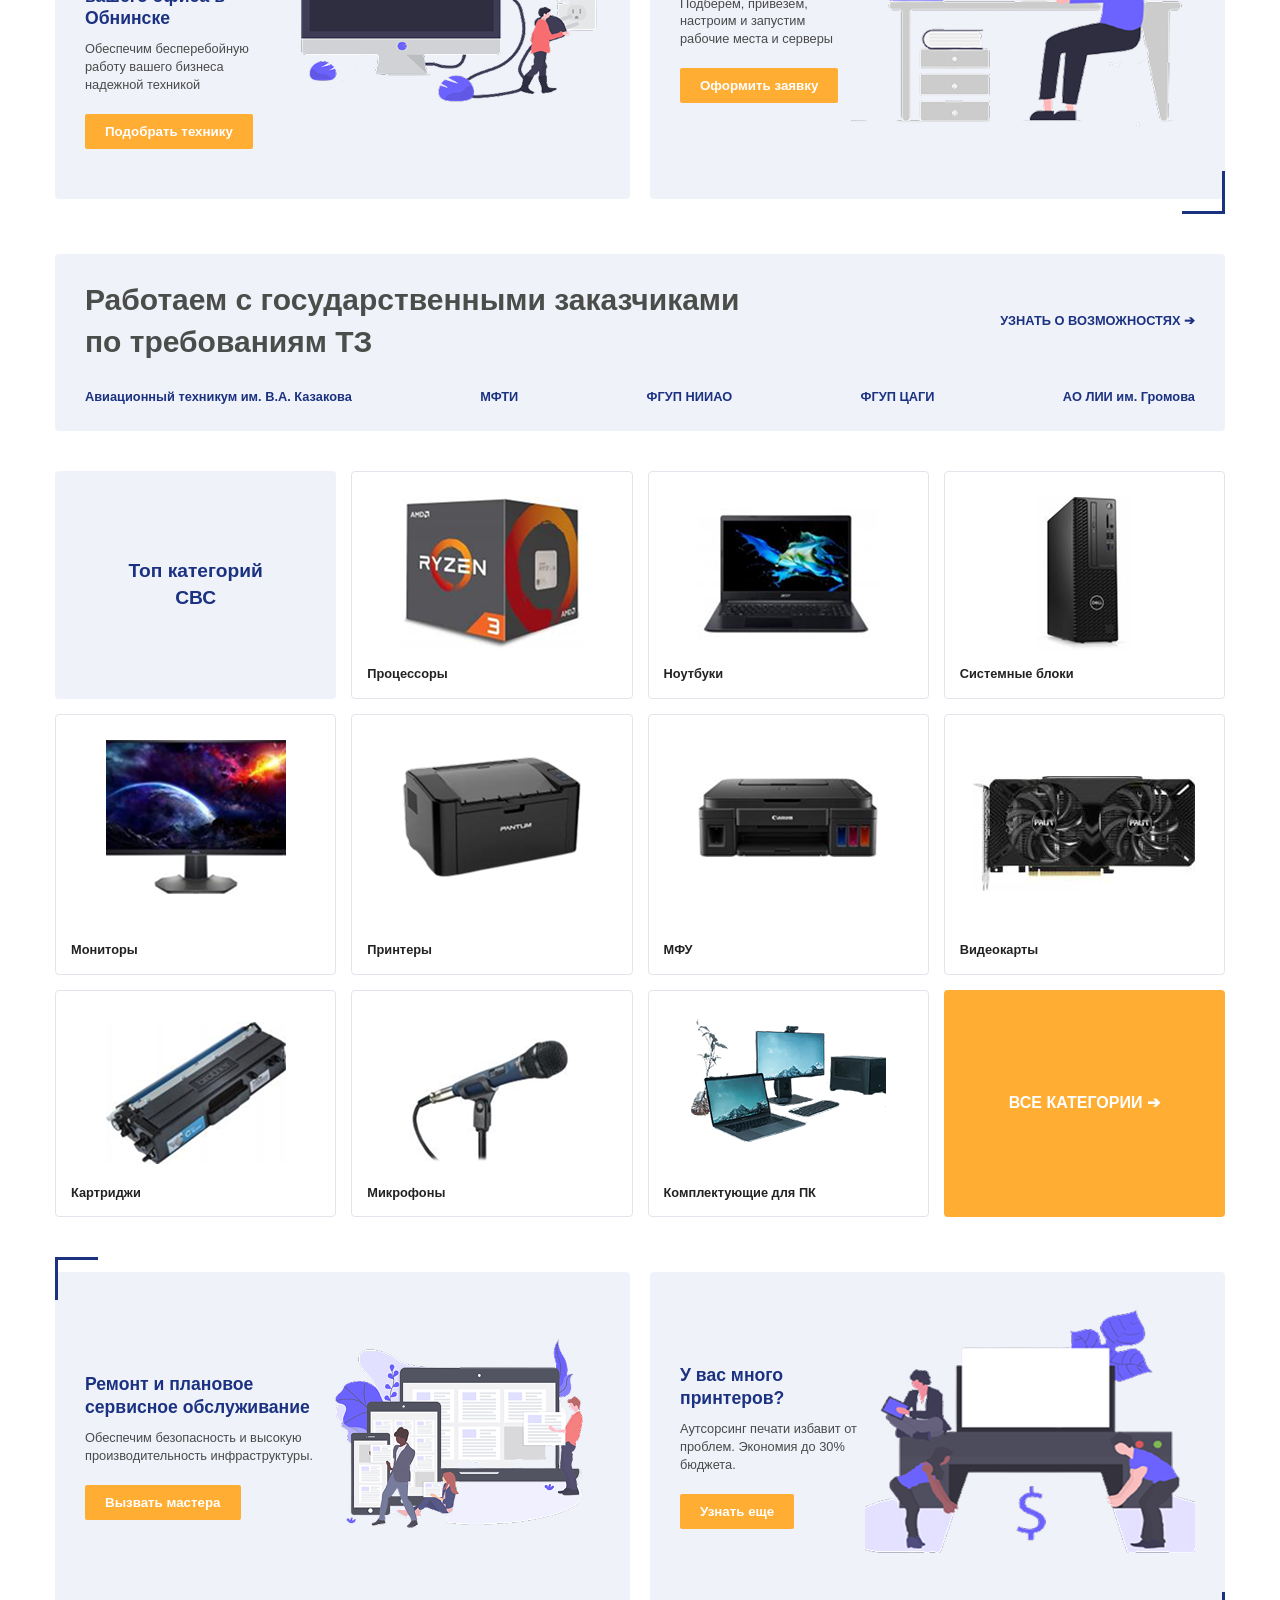
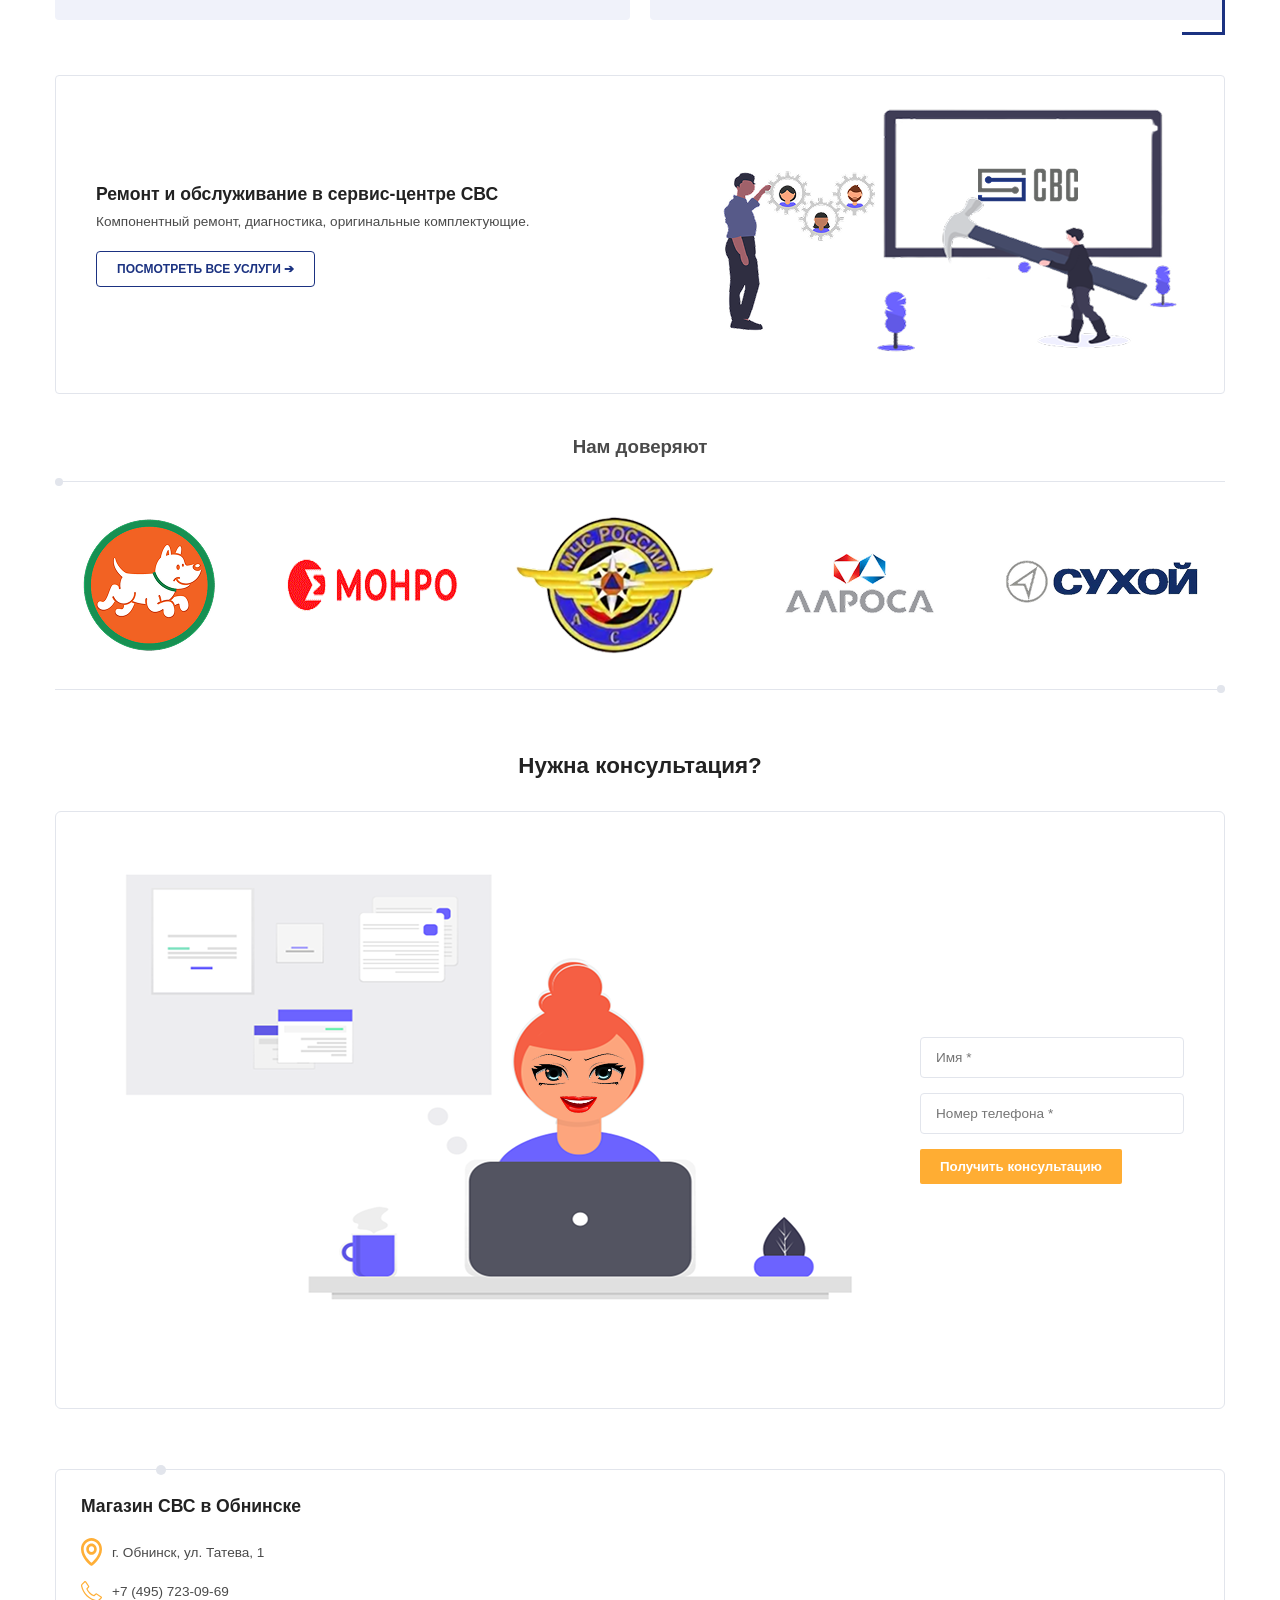
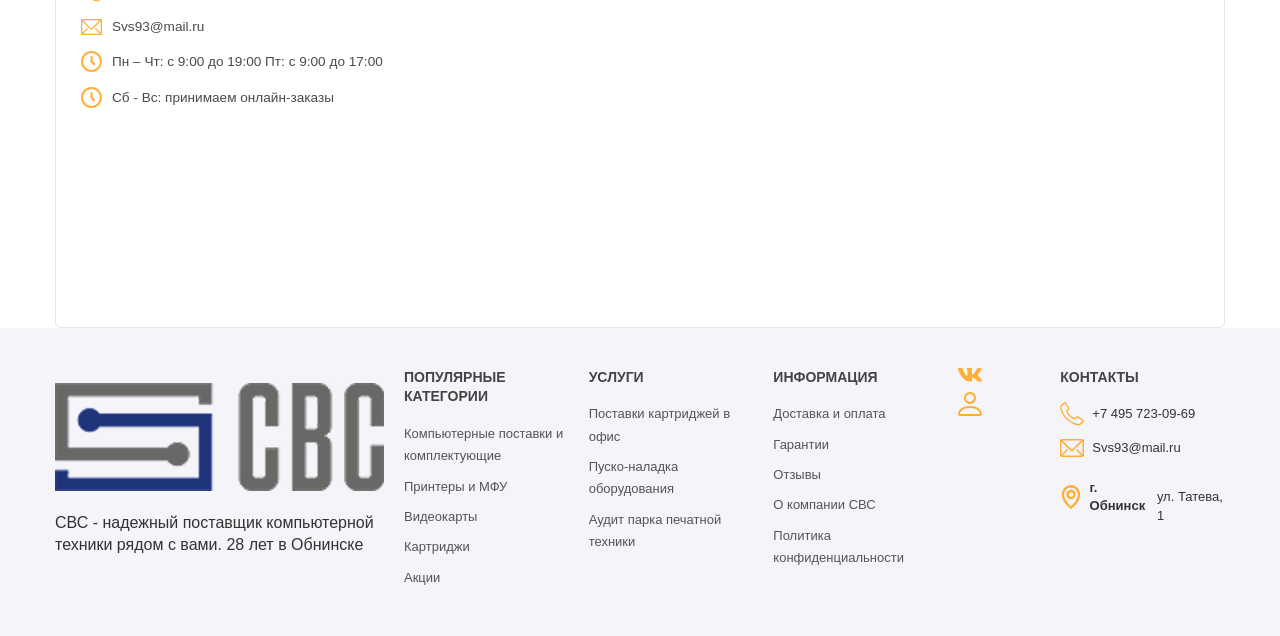
==== commit beccec07: "Add files via upload" ====
--- a/index.html
+++ b/index.html
@@ -23,14 +23,14 @@
     
     <div class="header-center-block">
         <nav class="top-menu">
-            <a href="#">Сервисный центр</a>
+            <a href="./pages/service.html">Сервисный центр</a>
             <a href="#">Доставка и оплата</a>
             <a href="#">Отзывы</a>
             <a href="#">Личный кабинет</a>
             <a href="#">О компании</a>
             <a href="#">Контакты</a>
         </nav>
-        <div class="slogan">СВС – надежный поставщик компьютерной техники рядом с вами. 28 лет в Жуковском</div>
+        <div class="slogan">СВС – надежный поставщик компьютерной техники рядом с вами. 28 лет в Обнинске</div>
     </div>
 
     <div class="header-contacts-right">
@@ -54,7 +54,7 @@
                   </div>
                   <div class="info-item">
                       <img src="./icons/geo.svg" alt="Адрес" class="info-icon">
-                      <span><b>г. Жуковский</b><br>ул. Московская, 1</span>
+                      <span><b>г. Обнинск</b><br>ул. Татева, 1</span>
                   </div>
               </div>
           </div>
@@ -95,7 +95,7 @@
 
             <div class="hero-slider-wrapper bracket-bottom-right">
                 <div class="hero-slider-text">
-                    <h3>Компьютерный магазин СВС в Жуковском</h3>
+                    <h3>Компьютерный магазин СВС в Обнинске</h3>
                     <h1>Поставки компьютерной техники, сервис-центр<br>и услуги для компаний по IT-интеграции</h1>
                 </div>
                 <div class="hero-slider-image">
@@ -113,7 +113,7 @@
             <div class="benefit-card">
                 <div class="benefit-icon"><img src="./icons/shield2.svg" alt="check"></div>
                 <h4>Надежный поставщик</h4>
-                <p>С 1993 года на рынке<br>Московской обл. и г. Жуковского</p>
+                <p>С 1993 года на рынке<br>Московской обл. и г. Обнинска</p>
             </div>
             <div class="benefit-card">
                 <div class="benefit-icon"><img src="./icons/house.svg" alt="pc"></div>
@@ -146,7 +146,7 @@
             <div class="twin-banners">
                 <div class="twin-card">
                     <div class="twin-info">
-                        <h3>Комплексные поставки компьютерного оборудования для вашего офиса в Жуковском</h3>
+                        <h3>Комплексные поставки компьютерного оборудования для вашего офиса в Обнинске</h3>
                         <p>Обеспечим бесперебойную работу вашего бизнеса надежной техникой</p>
                         <button class="btn-orange">Подобрать технику</button>
                     </div>
@@ -245,9 +245,9 @@
 
         <section class="map-section">
             <div class="map-info">
-                <h3>Магазин СВС в Жуковском</h3>
+                <h3>Магазин СВС в Обнинске</h3>
                 <ul class="map-list">
-                    <li><img src="./icons/geo.svg">г. Жуковский, ул. Московская, д.1</li>
+                    <li><img src="./icons/geo.svg">г. Обнинск, ул. Татева, 1</li>
                     <li><img src="./icons/phone.svg">+7 (495) 723-09-69</li>
                     <li><img src="./icons/mail.svg">Svs93@mail.ru</li>
                     <li><img src="./icons/clock.svg">Пн – Чт: с 9:00 до 19:00 Пт: с 9:00 до 17:00</li>
@@ -265,7 +265,7 @@
         <!-- Лого и описание -->
         <div class="footer-col">
             <img src="./img/logo.png" alt="СВС" class="footer-logo">
-            <p>СВС - надежный поставщик компьютерной техники рядом с вами. 28 лет в Жуковском</p>
+            <p>СВС - надежный поставщик компьютерной техники рядом с вами. 28 лет в Обнинске</p>
         </div>
 
         <!-- Популярные категории -->
@@ -314,7 +314,7 @@
             <h5>КОНТАКТЫ</h5>
             <p><img src="./icons/phone.svg" alt="тел"> +7 495 723-09-69</p>
             <p><img src="./icons/mail.svg" alt="почта"> Svs93@mail.ru</p>
-            <p><img src="./icons/geo.svg" alt="адрес"> <b>г. Жуковский</b><br>ул. Московская, 1</p>
+            <p><img src="./icons/geo.svg" alt="адрес"> <b>г. Обнинск</b><br>ул. Татева, 1</p>
             
         </div>
     </div>
